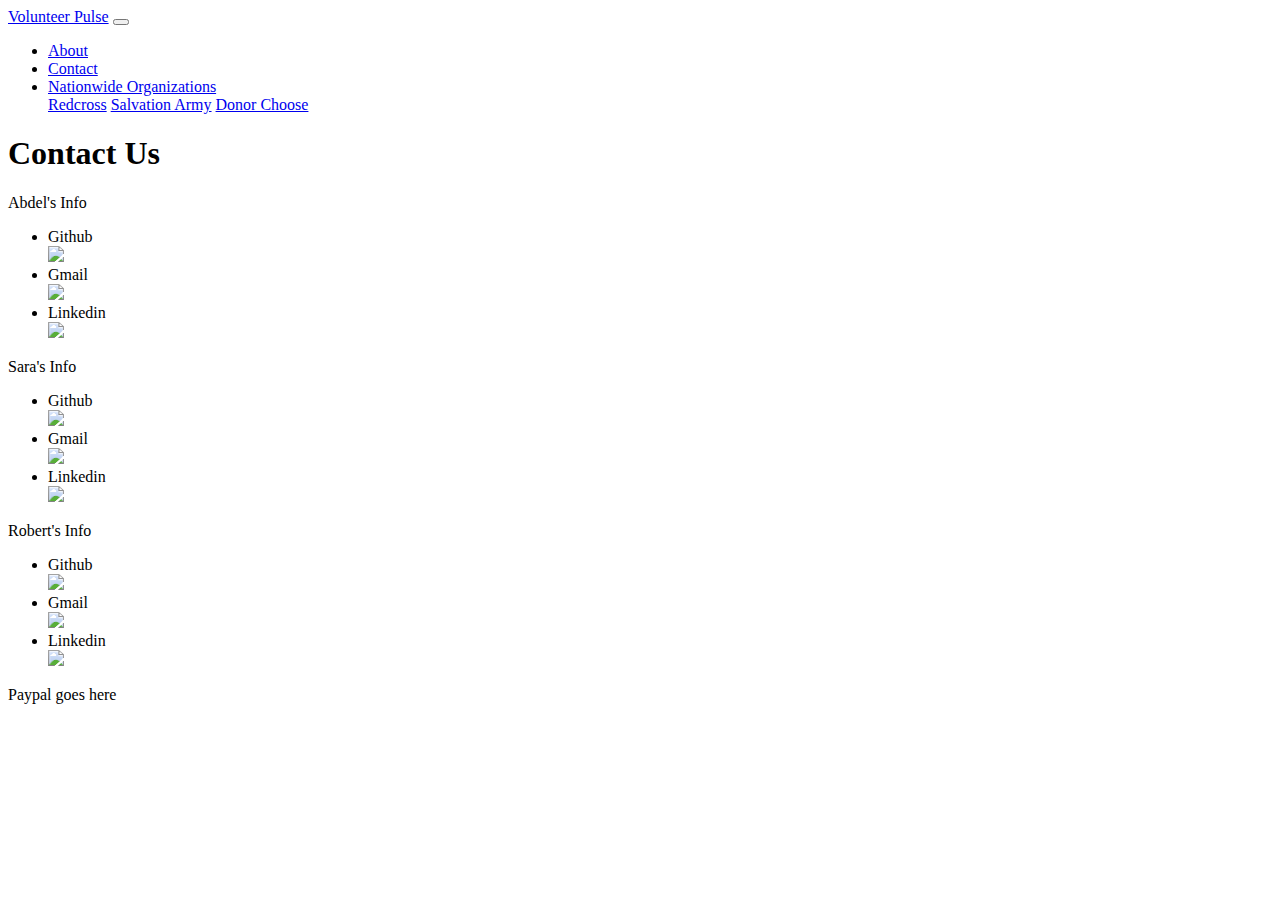
==== contact.html @ 3d4fb0af "css add" ====
<!DOCTYPE html>
<html>
<head>
	<title>Contact Page</title>
		<link rel="stylesheet" href="https://maxcdn.bootstrapcdn.com/bootstrap/4.0.0-beta/css/bootstrap.min.css" integrity="sha384-/Y6pD6FV/Vv2HJnA6t+vslU6fwYXjCFtcEpHbNJ0lyAFsXTsjBbfaDjzALeQsN6M" crossorigin="anonymous">
	<script src="https://code.jquery.com/jquery-3.2.1.slim.min.js" integrity="sha384-KJ3o2DKtIkvYIK3UENzmM7KCkRr/rE9/Qpg6aAZGJwFDMVNA/GpGFF93hXpG5KkN" crossorigin="anonymous"></script>
	<script src="https://cdnjs.cloudflare.com/ajax/libs/popper.js/1.11.0/umd/popper.min.js" integrity="sha384-b/U6ypiBEHpOf/4+1nzFpr53nxSS+GLCkfwBdFNTxtclqqenISfwAzpKaMNFNmj4" crossorigin="anonymous"></script>
	<script src="https://maxcdn.bootstrapcdn.com/bootstrap/4.0.0-beta/js/bootstrap.min.js" integrity="sha384-h0AbiXch4ZDo7tp9hKZ4TsHbi047NrKGLO3SEJAg45jXxnGIfYzk4Si90RDIqNm1" crossorigin="anonymous"></script>
    <link rel="stylesheet" type="text/css" href="design.css">

</head>
<body>
	<nav class="navbar navbar-expand-lg navbar-light bg-light">
  <a class="navbar-brand" href="index.html">Volunteer Pulse</a>
  <button class="navbar-toggler" type="button" data-toggle="collapse" data-target="#navbarNavDropdown" aria-controls="navbarNavDropdown" aria-expanded="false" aria-label="Toggle navigation">
    <span class="navbar-toggler-icon"></span>
  </button>
  <div class="collapse navbar-collapse" id="navbarNavDropdown">
    <ul class="navbar-nav">
      <li class="nav-item">
        <a class="nav-link" href="#">About</a>
      </li>
      <li class="nav-item">
        <a class="nav-link" href="contact.html">Contact</a>
      </li>
      <li class="nav-item dropdown">
        <a class="nav-link dropdown-toggle" href="http://example.com" id="navbarDropdownMenuLink" data-toggle="dropdown" aria-haspopup="true" aria-expanded="false">
          Nationwide Organizations
        </a>
        <div class="dropdown-menu" aria-labelledby="navbarDropdownMenuLink">
          <a class="dropdown-item" href="https://www.redcross.org/ns/apology/disaster_homepage.html" target="_blank">Redcross</a>
          <a class="dropdown-item" href="http://www.salvationarmyusa.org/" target="_blank">Salvation Army</a>
          <a class="dropdown-item" href="https://www.donorschoose.org/" target="_blank">Donor Choose</a>
        </div>
      </li>
    </ul>
  </div>
</nav>

	<h1> Contact Us </h1>
	<div class = "container">
		<div class = "row">
		

			<div class = "col-md-4" id = "person">
				<p>Abdel's Info</p>
        <ul>
            <li>Github </li><a href="https://github.com/Nomadtrader1971"  target="_blank"><img src = "github.svg" class = "social"> </a>
            <li> Gmail </li><img src = "gmail.svg" class = "social">
            <li> Linkedin </li><a href="https://www.linkedin.com/in/abdel-kader-ben-mohamed-phd-caia-1b6558145/"  target="_blank"><img src = "linkedin.svg" class = "social"> </a>
        </ul>
			</div>

			<div class = "col-md-4" id = "person">
				<p> Sara's Info</p>
        <ul>
            <li> Github </li><img src = "github.svg" class = "social">
            <li> Gmail </li><img src = "gmail.svg" class = "social">
            <li> Linkedin </li><img src = "linkedin.svg" class = "social">
        </ul>
			</div>

			<div class = "col-md-4" id = "person">
				<p> Robert's Info </p>
        <ul>
          <li>Github </li> <a href="https://github.com/rwa4791"  target="_blank"><img src = "github.svg" class = "social"> </a>            
            <li> Gmail </li><img src = "gmail.svg" class = "social">
            <li> Linkedin </li><a href="https://www.linkedin.com/in/robert-angus/"  target="_blank"><img src = "linkedin.svg" class = "social"> </a>
        </ul>
			</div>

		</div>
	</div>



<footer>
  <div class = "row">
  <div class = "col-md-12">
  <p> Paypal goes here </p>
</div>
</div>
</footer>


</body>
</html>
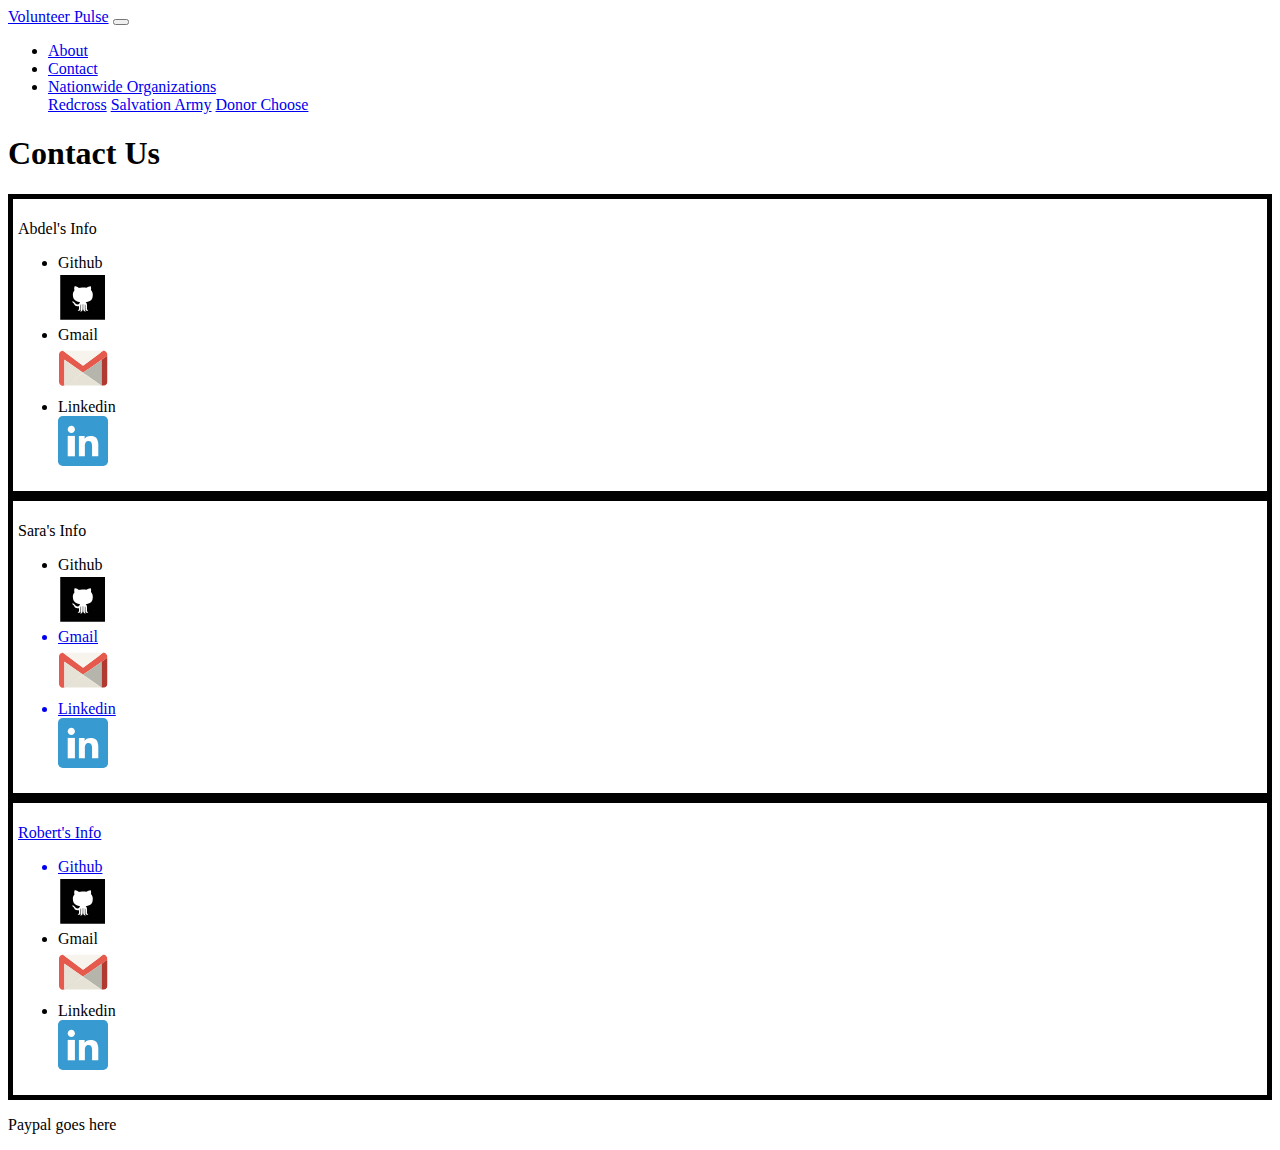
==== commit bd7bcf5c: "changes" ====
--- a/contact.html
+++ b/contact.html
@@ -6,7 +6,7 @@
 	<script src="https://code.jquery.com/jquery-3.2.1.slim.min.js" integrity="sha384-KJ3o2DKtIkvYIK3UENzmM7KCkRr/rE9/Qpg6aAZGJwFDMVNA/GpGFF93hXpG5KkN" crossorigin="anonymous"></script>
 	<script src="https://cdnjs.cloudflare.com/ajax/libs/popper.js/1.11.0/umd/popper.min.js" integrity="sha384-b/U6ypiBEHpOf/4+1nzFpr53nxSS+GLCkfwBdFNTxtclqqenISfwAzpKaMNFNmj4" crossorigin="anonymous"></script>
 	<script src="https://maxcdn.bootstrapcdn.com/bootstrap/4.0.0-beta/js/bootstrap.min.js" integrity="sha384-h0AbiXch4ZDo7tp9hKZ4TsHbi047NrKGLO3SEJAg45jXxnGIfYzk4Si90RDIqNm1" crossorigin="anonymous"></script>
-    <link rel="stylesheet" type="text/css" href="design.css">
+  <link rel="stylesheet" type="text/css" href="assets/css/design.css">
 
 </head>
 <body>
@@ -45,27 +45,27 @@
 			<div class = "col-md-4" id = "person">
 				<p>Abdel's Info</p>
         <ul>
-            <li>Github </li><a href="https://github.com/Nomadtrader1971"  target="_blank"><img src = "github.svg" class = "social"> </a>
-            <li> Gmail </li><img src = "gmail.svg" class = "social">
-            <li> Linkedin </li><a href="https://www.linkedin.com/in/abdel-kader-ben-mohamed-phd-caia-1b6558145/"  target="_blank"><img src = "linkedin.svg" class = "social"> </a>
+            <li>Github </li><a href="https://github.com/Nomadtrader1971"  target="_blank"><img src = "assets/css/github.svg" class = "social"> </a>
+            <li> Gmail </li><img src = "assets/css/gmail.svg" class = "social">
+            <li> Linkedin </li><a href="https://www.linkedin.com/in/abdel-kader-ben-mohamed-phd-caia-1b6558145/"  target="_blank"><img src = "assets/css/linkedin.svg" class = "social"> </a>
         </ul>
 			</div>
 
 			<div class = "col-md-4" id = "person">
 				<p> Sara's Info</p>
         <ul>
-            <li> Github </li><img src = "github.svg" class = "social">
-            <li> Gmail </li><img src = "gmail.svg" class = "social">
-            <li> Linkedin </li><img src = "linkedin.svg" class = "social">
+            <li> Github </li><a href="https://github.com/SJaved0327"  target="_blank"><img src = "assets/css/github.svg" class = "social">
+            <li> Gmail </li><a href="https://github.com/Nomadtrader1971"  target="_blank"><img src = "assets/css/gmail.svg" class = "social">
+            <li> Linkedin </li><a href="https://www.linkedin.com/in/sarajaved/"  target="_blank"><img src = "assets/css/linkedin.svg" class = "social">
         </ul>
 			</div>
 
 			<div class = "col-md-4" id = "person">
 				<p> Robert's Info </p>
         <ul>
-          <li>Github </li> <a href="https://github.com/rwa4791"  target="_blank"><img src = "github.svg" class = "social"> </a>            
-            <li> Gmail </li><img src = "gmail.svg" class = "social">
-            <li> Linkedin </li><a href="https://www.linkedin.com/in/robert-angus/"  target="_blank"><img src = "linkedin.svg" class = "social"> </a>
+          <li>Github </li> <a href="https://github.com/rwa4791"  target="_blank"><img src = "assets/css/github.svg" class = "social"> </a>            
+            <li> Gmail </li><img src = "assets/css/gmail.svg" class = "social">
+            <li> Linkedin </li><a href="https://www.linkedin.com/in/robert-angus/"  target="_blank"><img src = "assets/css/linkedin.svg" class = "social"> </a>
         </ul>
 			</div>
 
--- a/assets/css/design.css
+++ b/assets/css/design.css
@@ -0,0 +1,16 @@
+#media {
+	border-width:10px;
+	border-style: solid;
+}
+
+#person{
+	border-width:5px;
+	border-style: solid;
+	padding: 5px;
+}
+.social{
+	height:50px;
+	width:50px;
+}
+body{
+}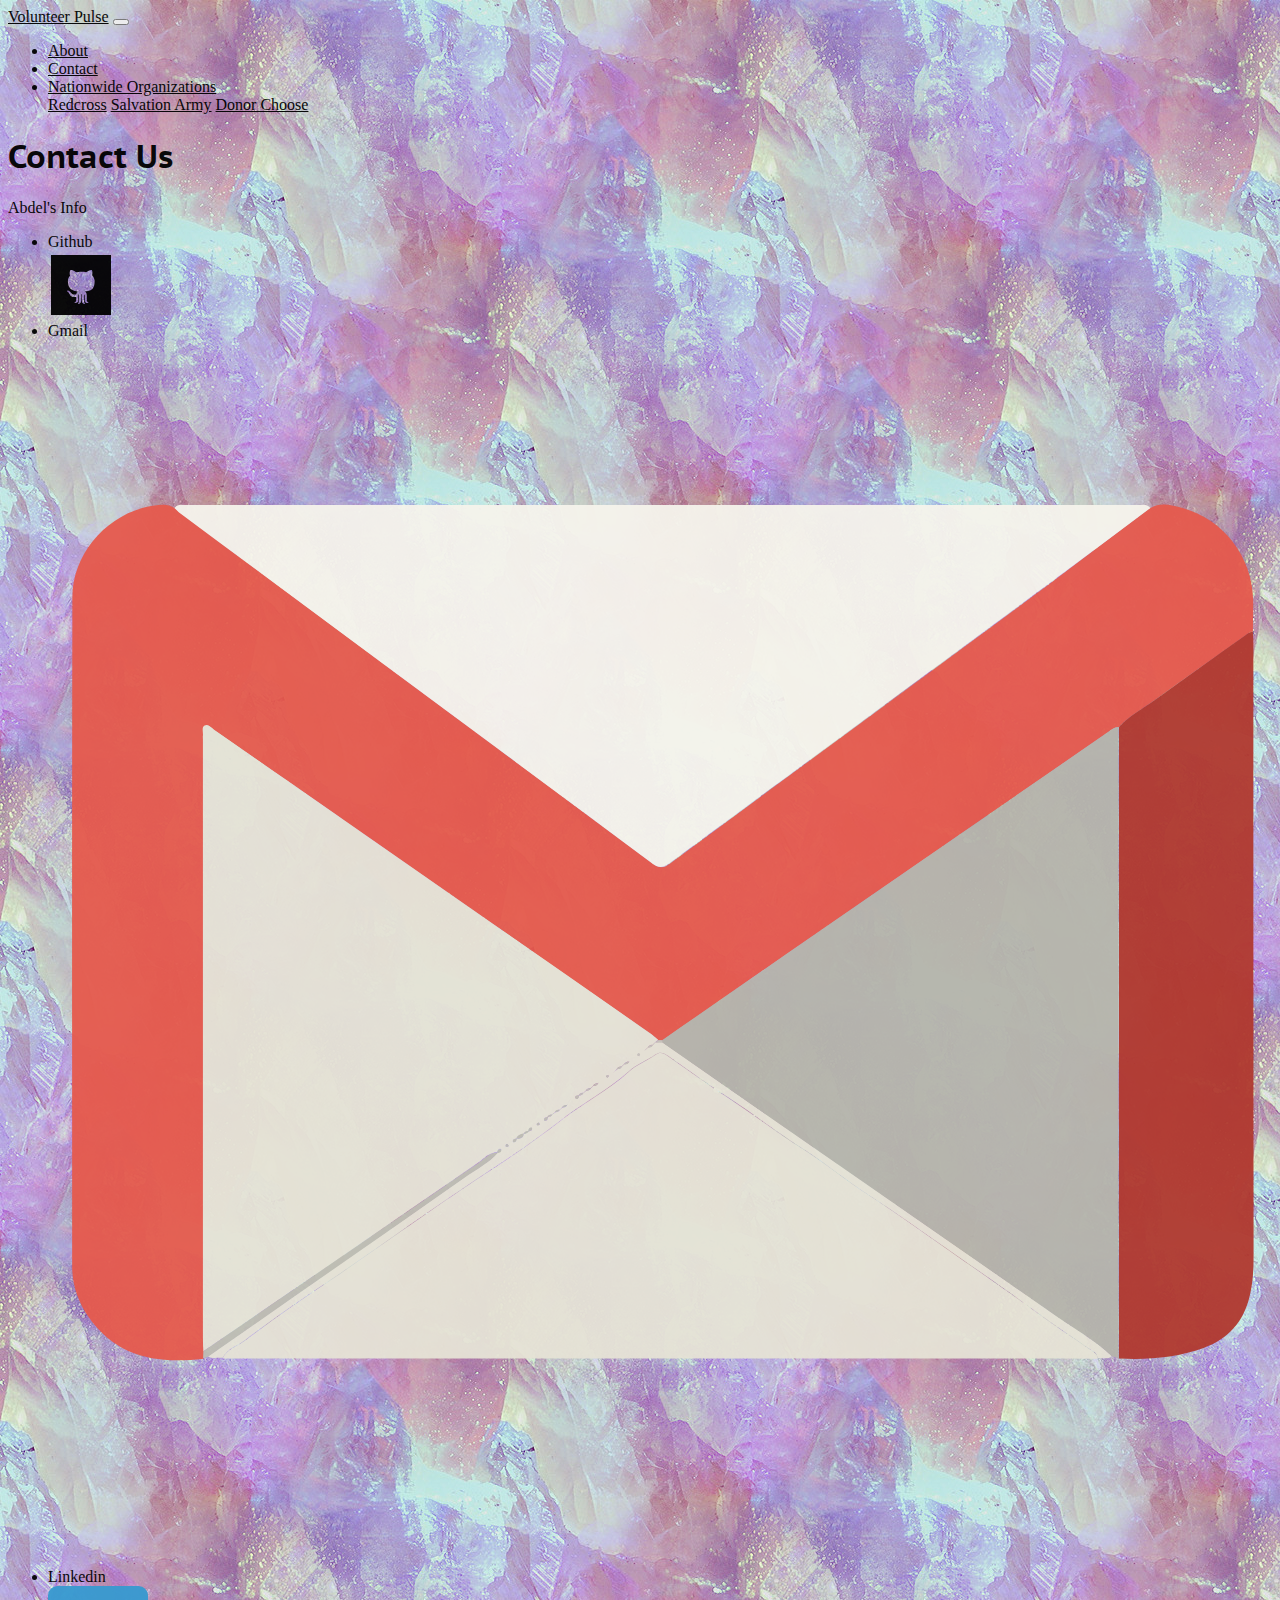
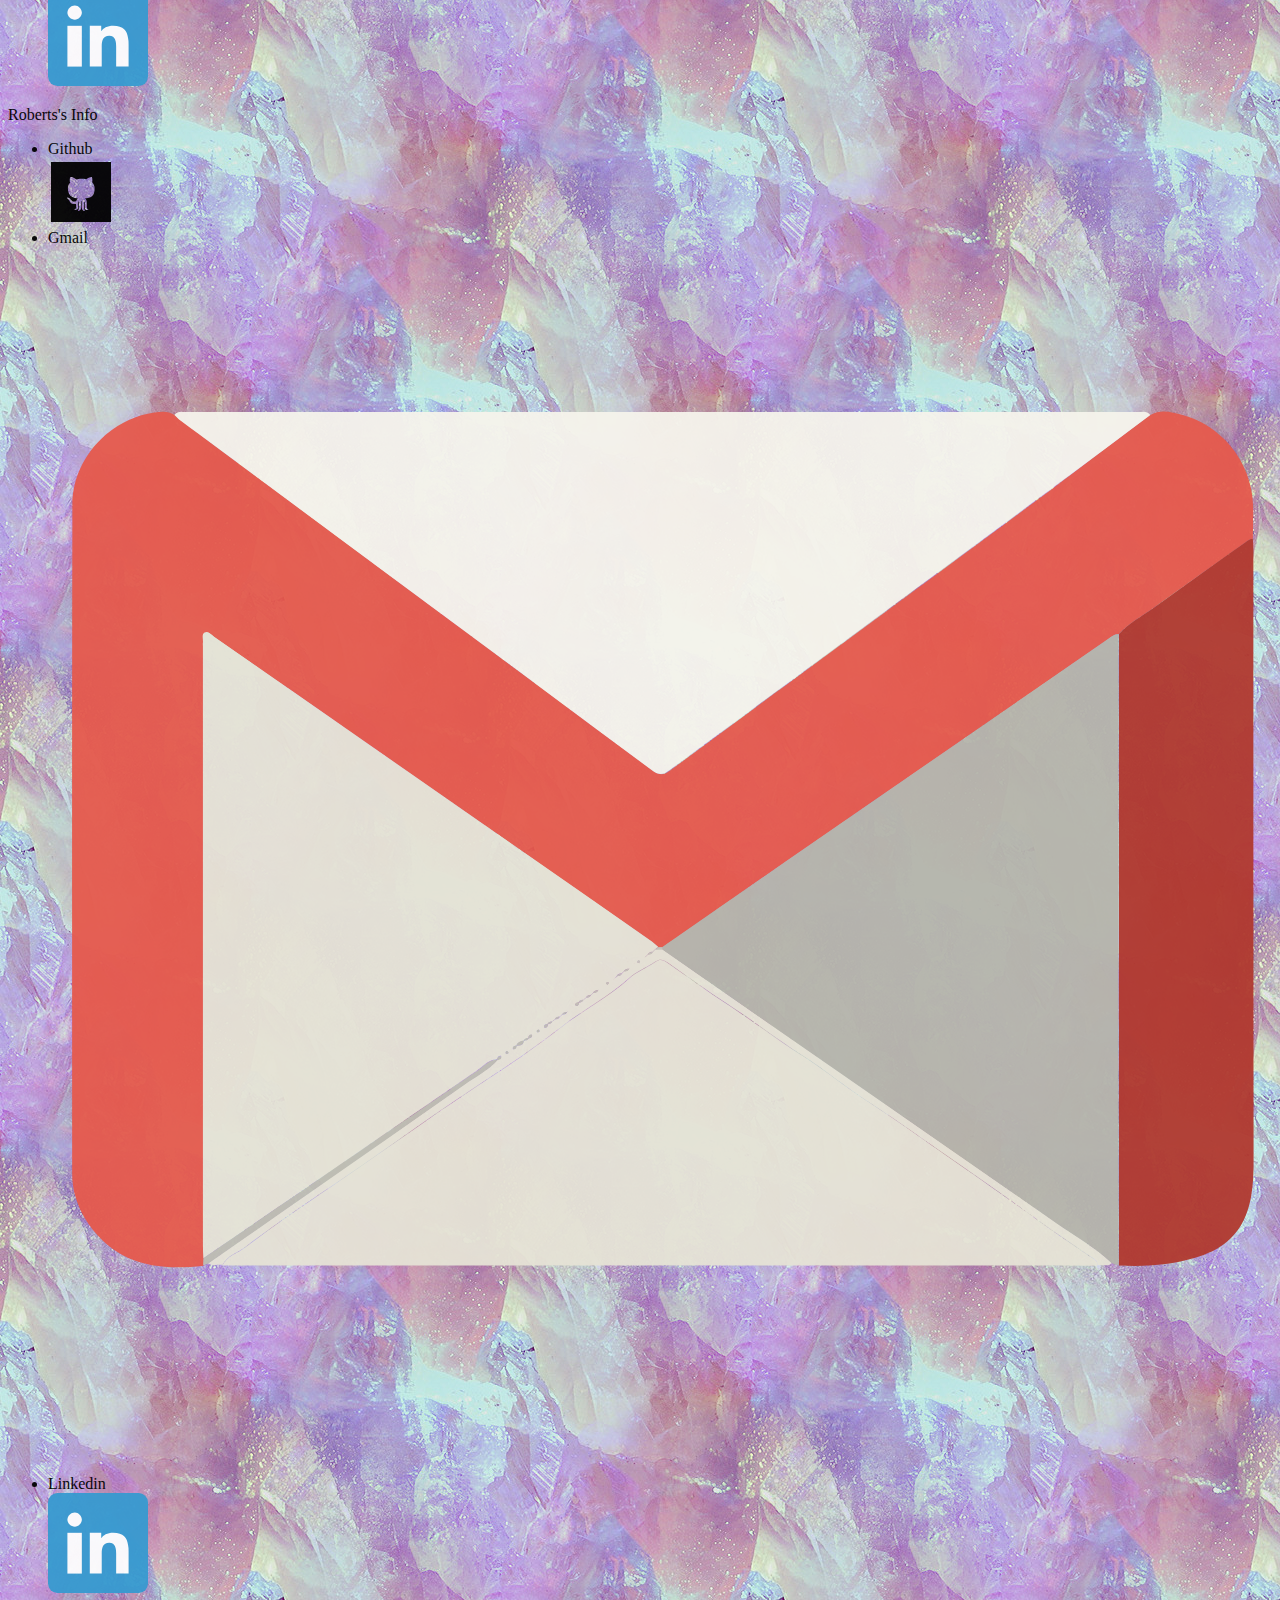
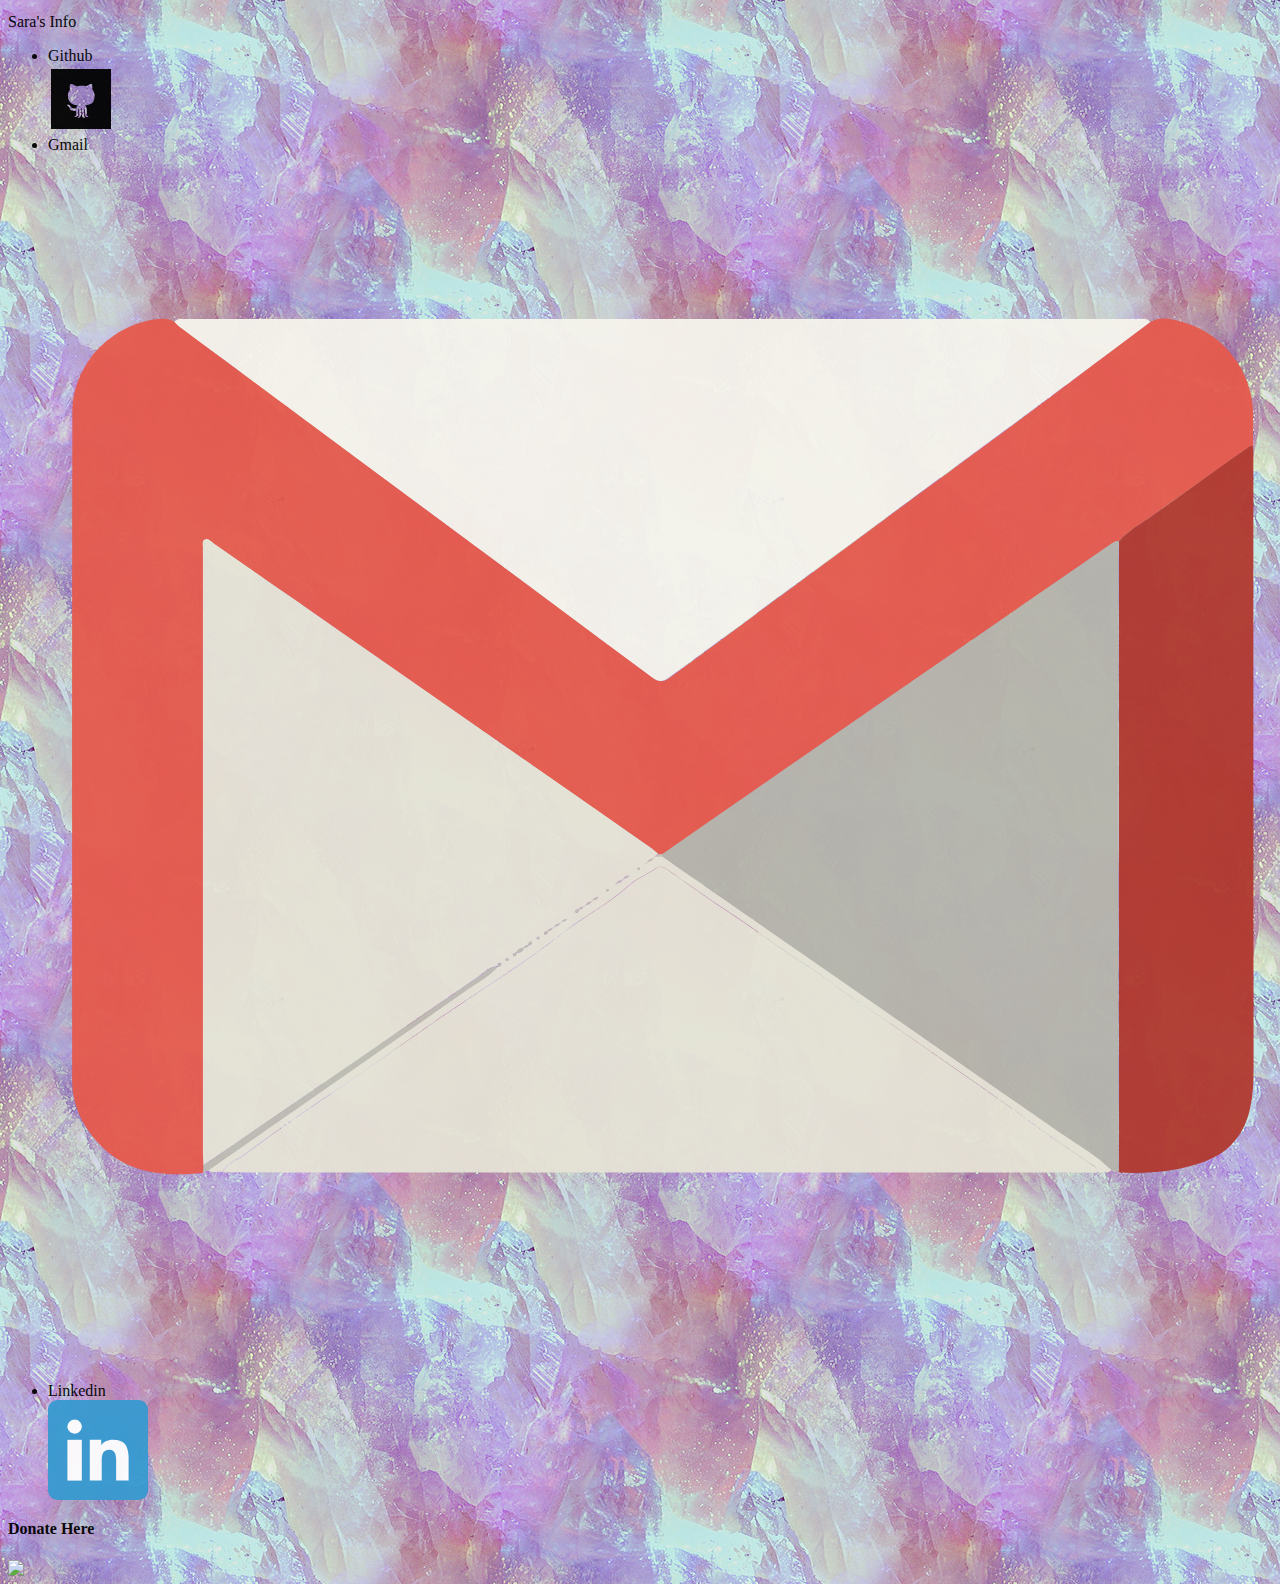
==== commit 8a102c01: "put logo in nav bar. removed extra div. adjusted index layout" ====
--- a/contact.html
+++ b/contact.html
@@ -1,14 +1,33 @@
 <!DOCTYPE html>
 <html>
 <head>
-	<title>Contact Page</title>
-		<link rel="stylesheet" href="https://maxcdn.bootstrapcdn.com/bootstrap/4.0.0-beta/css/bootstrap.min.css" integrity="sha384-/Y6pD6FV/Vv2HJnA6t+vslU6fwYXjCFtcEpHbNJ0lyAFsXTsjBbfaDjzALeQsN6M" crossorigin="anonymous">
-	<script src="https://code.jquery.com/jquery-3.2.1.slim.min.js" integrity="sha384-KJ3o2DKtIkvYIK3UENzmM7KCkRr/rE9/Qpg6aAZGJwFDMVNA/GpGFF93hXpG5KkN" crossorigin="anonymous"></script>
-	<script src="https://cdnjs.cloudflare.com/ajax/libs/popper.js/1.11.0/umd/popper.min.js" integrity="sha384-b/U6ypiBEHpOf/4+1nzFpr53nxSS+GLCkfwBdFNTxtclqqenISfwAzpKaMNFNmj4" crossorigin="anonymous"></script>
-	<script src="https://maxcdn.bootstrapcdn.com/bootstrap/4.0.0-beta/js/bootstrap.min.js" integrity="sha384-h0AbiXch4ZDo7tp9hKZ4TsHbi047NrKGLO3SEJAg45jXxnGIfYzk4Si90RDIqNm1" crossorigin="anonymous"></script>
+  <title> Volunteer Pulse Home Page </title>
+
+  <!-- BOOTSTRAP -->
+  <link rel="stylesheet" href="https://maxcdn.bootstrapcdn.com/bootstrap/4.0.0-beta/css/bootstrap.min.css" integrity="sha384-/Y6pD6FV/Vv2HJnA6t+vslU6fwYXjCFtcEpHbNJ0lyAFsXTsjBbfaDjzALeQsN6M" crossorigin="anonymous">
+
+  <!-- GOOGLE FONTS -->
+  <link href="https://fonts.googleapis.com/css?family=Exo:900|PT+Sans+Caption|Philosopher:400,700" rel="stylesheet">
+
+
+  <!-- CSS FILE -->
   <link rel="stylesheet" type="text/css" href="assets/css/design.css">
 
-</head>
+  <!-- JQUERY -->
+  <script
+  src="https://code.jquery.com/jquery-3.2.1.js"
+  integrity="sha256-DZAnKJ/6XZ9si04Hgrsxu/8s717jcIzLy3oi35EouyE="
+  crossorigin="anonymous"></script>
+
+  <!-- MOMENT JS -->
+  <script src="https://cdn.jsdelivr.net/momentjs/2.12.0/moment.min.js"></script>
+
+  <!-- FIREBASE -->
+  <script src="https://cdnjs.cloudflare.com/ajax/libs/popper.js/1.11.0/umd/popper.min.js" integrity="sha384-b/U6ypiBEHpOf/4+1nzFpr53nxSS+GLCkfwBdFNTxtclqqenISfwAzpKaMNFNmj4" crossorigin="anonymous"></script>
+  <script src="https://www.gstatic.com/firebasejs/4.5.0/firebase.js"></script>
+
+
+</head> 
 <body>
 	<nav class="navbar navbar-expand-lg navbar-light bg-light">
   <a class="navbar-brand" href="index.html">Volunteer Pulse</a>
@@ -18,15 +37,15 @@
   <div class="collapse navbar-collapse" id="navbarNavDropdown">
     <ul class="navbar-nav">
       <li class="nav-item">
-        <a class="nav-link" href="#">About</a>
+          <a class="nav-link" href="about.html">About</a>
       </li>
       <li class="nav-item">
         <a class="nav-link" href="contact.html">Contact</a>
       </li>
       <li class="nav-item dropdown">
-        <a class="nav-link dropdown-toggle" href="http://example.com" id="navbarDropdownMenuLink" data-toggle="dropdown" aria-haspopup="true" aria-expanded="false">
-          Nationwide Organizations
-        </a>
+                 <a class="nav-link dropdown-toggle" href="http://example.com" id="navbarDropdownMenuLink" data-toggle="dropdown" aria-haspopup="true" aria-expanded="false">
+            Nationwide Organizations
+          </a>
         <div class="dropdown-menu" aria-labelledby="navbarDropdownMenuLink">
           <a class="dropdown-item" href="https://www.redcross.org/ns/apology/disaster_homepage.html" target="_blank">Redcross</a>
           <a class="dropdown-item" href="http://www.salvationarmyusa.org/" target="_blank">Salvation Army</a>
@@ -42,45 +61,68 @@
 		<div class = "row">
 		
 
-			<div class = "col-md-4" id = "person">
+			<div class = "col-md-3" id = "person">
 				<p>Abdel's Info</p>
         <ul>
-            <li>Github </li><a href="https://github.com/Nomadtrader1971"  target="_blank"><img src = "assets/css/github.svg" class = "social"> </a>
+            <li>Github </li><a href="https://github.com/Nomadtrader1971"  target="_blank"><img src = "assets/css/github.svg" class = "social"></a>
             <li> Gmail </li><img src = "assets/css/gmail.svg" class = "social">
-            <li> Linkedin </li><a href="https://www.linkedin.com/in/abdel-kader-ben-mohamed-phd-caia-1b6558145/"  target="_blank"><img src = "assets/css/linkedin.svg" class = "social"> </a>
+            <li> Linkedin </li><a href="https://www.linkedin.com/in/abdel-kader-ben-mohamed-phd-caia-1b6558145/"  target="_blank"><img src = "assets/css/linkedin.svg" class = "social"></a>
         </ul>
 			</div>
 
-			<div class = "col-md-4" id = "person">
-				<p> Sara's Info</p>
+      <div class = col-sm-1>
+      </div>
+
+
+			<div class = "col-md-3" id = "person">
+				<p> Roberts's Info</p>
         <ul>
-            <li> Github </li><a href="https://github.com/SJaved0327"  target="_blank"><img src = "assets/css/github.svg" class = "social">
-            <li> Gmail </li><a href="https://github.com/Nomadtrader1971"  target="_blank"><img src = "assets/css/gmail.svg" class = "social">
-            <li> Linkedin </li><a href="https://www.linkedin.com/in/sarajaved/"  target="_blank"><img src = "assets/css/linkedin.svg" class = "social">
+            <li> Github </li><a href="https://github.com/rwa4791"  target="_blank"><img src = "assets/css/github.svg" class = "social"></a>
+            <li> Gmail </li><a href="https://github.com/Nomadtrader1971"  target="_blank"><img src = "assets/css/gmail.svg" class = "social"></a>
+            <li> Linkedin </li><a href="https://www.linkedin.com/in/robert-angus/"  target="_blank"><img src = "assets/css/linkedin.svg" class = "social"></a>
         </ul>
 			</div>
 
-			<div class = "col-md-4" id = "person">
-				<p> Robert's Info </p>
+        <div class = col-sm-1>
+      </div>
+
+
+	   <div class = "col-md-3" id = "person">
+        <p> Sara's Info</p>
         <ul>
-          <li>Github </li> <a href="https://github.com/rwa4791"  target="_blank"><img src = "assets/css/github.svg" class = "social"> </a>            
-            <li> Gmail </li><img src = "assets/css/gmail.svg" class = "social">
-            <li> Linkedin </li><a href="https://www.linkedin.com/in/robert-angus/"  target="_blank"><img src = "assets/css/linkedin.svg" class = "social"> </a>
+            <li> Github </li><a href="https://github.com/SJaved0327"  target="_blank"><img src = "assets/css/github.svg" class = "social"></a>
+            <li> Gmail </li><a href="https://github.com/Nomadtrader1971"  target="_blank"><img src = "assets/css/gmail.svg" class = "social"></a>
+            <li> Linkedin </li><a href="https://www.linkedin.com/insarajaved/"  target="_blank"><img src = "assets/css/linkedin.svg" class = "social"></a>
         </ul>
-			</div>
+      </div>
 
 		</div>
 	</div>
 
+ <div class="row"> <!-- ROW 3 -->
+    <div class="col-lg-12"> <!-- COL 12 -->
+    </div>
+  </div>
+   <div class="row"> <!-- ROW 3 -->
+    <div class="col-lg-12"> <!-- COL 12 -->
+      
+    </div>
+  </div>
+   <div class="row"> <!-- ROW 3 -->
+    <div class="col-lg-12"> <!-- COL 12 -->
+    </div>
+  </div>
 
 
-<footer>
-  <div class = "row">
-  <div class = "col-md-12">
-  <p> Paypal goes here </p>
-</div>
-</div>
-</footer>
+
+  <div class="row" id ="last"> <!-- ROW 3 -->
+    <div class="col-lg-12"> <!-- COL 12 -->
+      <footer>
+        <p class="text-center"><strong> Donate Here </strong></p> <a href="https://www.paypal.com"  target="_blank"><img src = "assets/css/paypal.svg" id = "paypal" align="middle"></a>
+      </footer>
+    </div>
+  </div>
+
 
 
 </body>
--- a/assets/css/design.css
+++ b/assets/css/design.css
@@ -1,16 +1,82 @@
-#media {
-	border-width:10px;
-	border-style: solid;
+.card{
+	margin-top: 25px;
+	padding: 10px;
 }
 
-#person{
-	border-width:5px;
-	border-style: solid;
-	padding: 5px;
+.card-header{
+	color: white;
+	font-weight: 500;
 }
-.social{
-	height:50px;
-	width:50px;
+
+.searchBadge{
+	padding-left: 5px;
+	padding-right: 5px;
 }
+
+#news {
+	height: 200px;
+}
+
+#events{
+	height: 475px;
+}
+
+#places{
+	height: 250px;
+}
+
+#recentSearches{
+	height: 155px;
+}
+
+
+#footerNav{
+	height: 65px;
+	margin-top: 25px;
+}
+
+
+#run-search, .badge{
+	width: 200px;
+}
+
 body{
-}+	background-image: URL("../images/abstractPASTEL.jpg");
+	opacity: 0.95;
+}
+
+
+h1{
+	font-family: 'PT Sans Caption', sans-serif;
+	color: black;
+	opacity: 1.0;
+}
+
+#paypal{
+	width: 80px;
+}
+
+.footerCenter{
+	position:relative;
+	left: 500px;
+}
+
+.navbar-brand, label{
+	font-weight: 500;
+}
+
+h4{
+	text-decoration: underline;
+}
+
+a{
+	color: black;
+}
+a:hover{
+	color: #B388EB;
+}
+
+.opportunities, .sources, .searches {
+            overflow-y: scroll;
+}
+
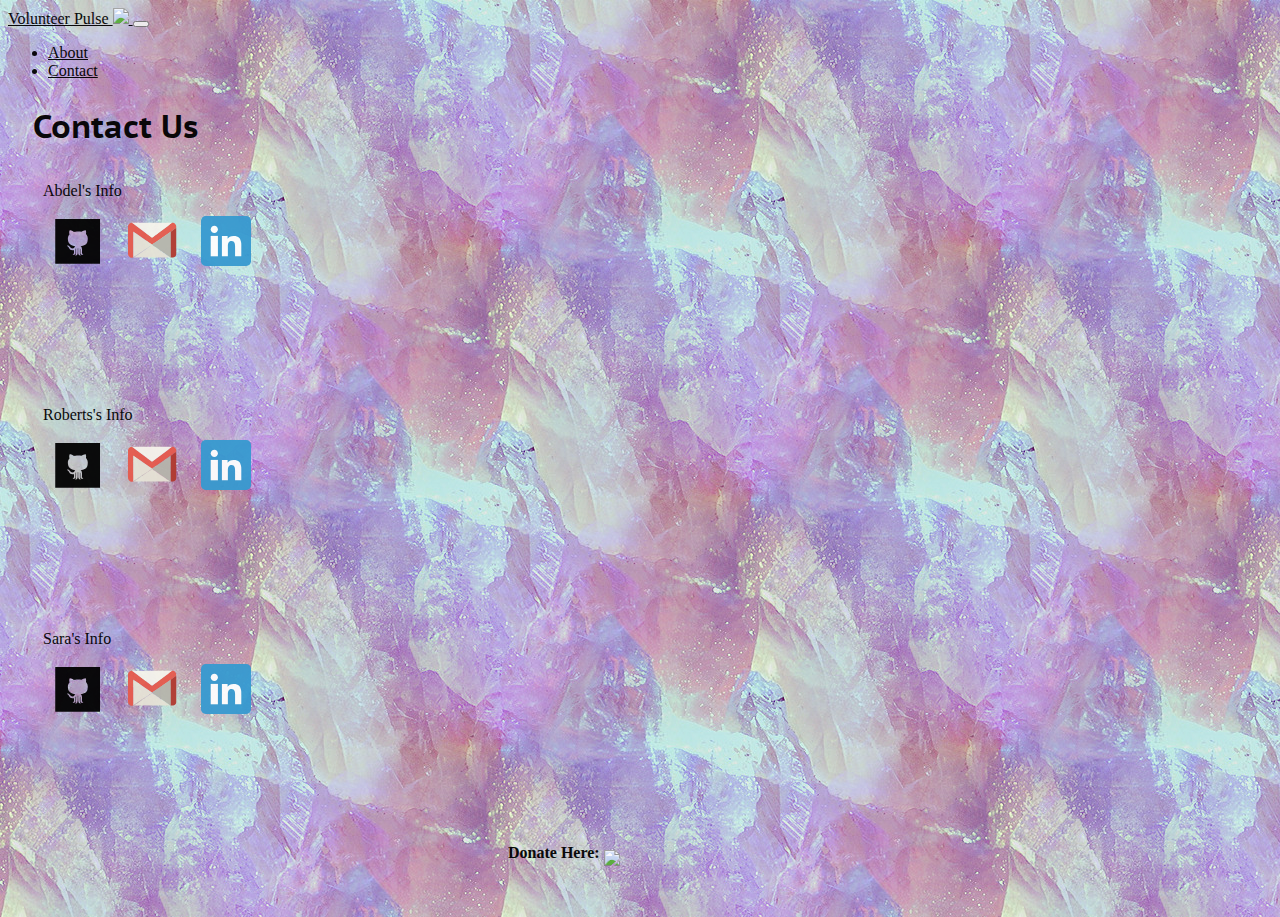
==== commit 56ea1fdf: "all html pages are formatted. adjusted the css for individual elements. cleaned up contact page html" ====
--- a/contact.html
+++ b/contact.html
@@ -27,103 +27,128 @@
   <script src="https://www.gstatic.com/firebasejs/4.5.0/firebase.js"></script>
 
 
-</head> 
+</head>
 <body>
-	<nav class="navbar navbar-expand-lg navbar-light bg-light">
-  <a class="navbar-brand" href="index.html">Volunteer Pulse</a>
-  <button class="navbar-toggler" type="button" data-toggle="collapse" data-target="#navbarNavDropdown" aria-controls="navbarNavDropdown" aria-expanded="false" aria-label="Toggle navigation">
+	<!-- NAV BAR -->
+  <nav class="navbar navbar-expand-lg navbar-light bg-light">
+
+    <a class="navbar-brand" href="index.html">Volunteer Pulse  <img src = "heart.png" width="50px"> </a>
+
+    <button class="navbar-toggler" type="button" data-toggle="collapse" data-target="#navbarNavDropdown" aria-controls="navbarNavDropdown" aria-expanded="false" aria-label="Toggle navigation">
     <span class="navbar-toggler-icon"></span>
-  </button>
-  <div class="collapse navbar-collapse" id="navbarNavDropdown">
-    <ul class="navbar-nav">
-      <li class="nav-item">
+    </button>
+
+    <div class="collapse navbar-collapse" id="navbarNavDropdown">
+      <ul class="navbar-nav">
+        <li class="nav-item">
           <a class="nav-link" href="about.html">About</a>
-      </li>
-      <li class="nav-item">
-        <a class="nav-link" href="contact.html">Contact</a>
-      </li>
-      <li class="nav-item dropdown">
-                 <a class="nav-link dropdown-toggle" href="http://example.com" id="navbarDropdownMenuLink" data-toggle="dropdown" aria-haspopup="true" aria-expanded="false">
-            Nationwide Organizations
-          </a>
+        </li>
+        <li class="nav-item">
+          <a class="nav-link" href="contact.html">Contact</a>
+        </li>
+      <!--
+        <li class="nav-item dropdown">
+           <a class="nav-link dropdown-toggle" href="http://example.com" id="navbarDropdownMenuLink" data-toggle="dropdown" aria-haspopup="true" aria-expanded="false">
+          Nationwide Organizations
+        </a>
         <div class="dropdown-menu" aria-labelledby="navbarDropdownMenuLink">
           <a class="dropdown-item" href="https://www.redcross.org/ns/apology/disaster_homepage.html" target="_blank">Redcross</a>
           <a class="dropdown-item" href="http://www.salvationarmyusa.org/" target="_blank">Salvation Army</a>
           <a class="dropdown-item" href="https://www.donorschoose.org/" target="_blank">Donor Choose</a>
         </div>
-      </li>
-    </ul>
-  </div>
-</nav>
+        </li>
+      -->
+      </ul>
+    </div>
 
-	<h1> Contact Us </h1>
-	<div class = "container">
+  </nav>
+
+	<div class = "container" id="contactDiv">
+
 		<div class = "row">
+        <div class="col-sm-1">
+        </div>
+
+        <div class = "col-sm-10">
+          <h1 class="display-3"> Contact Us </h1>
+        </div>
+
+        <div class="col-sm-1">
+        </div>
+    </div>
+
+    <div class="row">
 		
-
-			<div class = "col-md-3" id = "person">
-				<p>Abdel's Info</p>
-        <ul>
-            <li>Github </li><a href="https://github.com/Nomadtrader1971"  target="_blank"><img src = "assets/css/github.svg" class = "social"></a>
-            <li> Gmail </li><img src = "assets/css/gmail.svg" class = "social">
-            <li> Linkedin </li><a href="https://www.linkedin.com/in/abdel-kader-ben-mohamed-phd-caia-1b6558145/"  target="_blank"><img src = "assets/css/linkedin.svg" class = "social"></a>
-        </ul>
-			</div>
-
-      <div class = col-sm-1>
+      <div class="col-sm-1">
       </div>
 
+			<div class = "col-sm-10">
+        <div class = "row">
+            
+            <div class = "col-sm-4">
+              <div class="card text-center contactCard">
+                <div class="card-header">
+                  <h8 class="contactHeader"> Abdel's Info</h8>
+                </div>
+                <div class="card-body">
+                  <p>
+                    <a href="https://github.com/Nomadtrader1971"  target="_blank"><img src = "assets/css/github.svg" class = "social"></a>
+                    <a href="akbm0101@gmail.com"  target="_blank"><img src = "assets/css/gmail.svg" class = "social"></a>
+                    <a href="https://www.linkedin.com/in/abdel-kader-ben-mohamed-phd-caia-1b6558145/"  target="_blank"><img src = "assets/css/linkedin.svg" class = "social"></a>
+                  </p>
+              </div>
+            </div>
+          </div>
 
-			<div class = "col-md-3" id = "person">
-				<p> Roberts's Info</p>
-        <ul>
-            <li> Github </li><a href="https://github.com/rwa4791"  target="_blank"><img src = "assets/css/github.svg" class = "social"></a>
-            <li> Gmail </li><a href="https://github.com/Nomadtrader1971"  target="_blank"><img src = "assets/css/gmail.svg" class = "social"></a>
-            <li> Linkedin </li><a href="https://www.linkedin.com/in/robert-angus/"  target="_blank"><img src = "assets/css/linkedin.svg" class = "social"></a>
-        </ul>
-			</div>
+            <div class = "col-sm-4">
+              <div class="card text-center contactCard">
+        				<div class="card-header">
+                  <h8 class="contactHeader"> Roberts's Info</h8>
+                </div>
+                <div class="card-body">
+                  <p>
+                    <a href="https://github.com/rwa4791"  target="_blank"><img src = "assets/css/github.svg" class = "social"></a>
+                    <a href="rwa4791@gmail.com"  target="_blank"><img src = "assets/css/gmail.svg" class = "social"></a>
+                    <a href="https://www.linkedin.com/in/robert-angus/"  target="_blank"><img src = "assets/css/linkedin.svg" class = "social"></a>
+                  </p>
+                </div>
+        			</div>
+            </div>
 
-        <div class = col-sm-1>
+            <div class = "col-sm-4">
+              <div class="card text-center contactCard">
+                <div class="card-header">
+                  <h8 class="contactHeader"> Sara's Info</h8>
+                </div>
+                <div class="card-body">
+                  <p>
+                    <a href="https://github.com/SJaved0327"  target="_blank"><img src = "assets/css/github.svg" class = "social"></a>
+                    <a href="sara.joann.javed@gmail.com"  target="_blank"><img src = "assets/css/gmail.svg" class = "social"></a>
+                    <a href="https://www.linkedin.com/in/sarajaved/"  target="_blank"><img src = "assets/css/linkedin.svg" class = "social"></a>
+                  </p>
+                </div>
+              </div>
+            </div>
+
+        </div>
       </div>
 
-
-	   <div class = "col-md-3" id = "person">
-        <p> Sara's Info</p>
-        <ul>
-            <li> Github </li><a href="https://github.com/SJaved0327"  target="_blank"><img src = "assets/css/github.svg" class = "social"></a>
-            <li> Gmail </li><a href="https://github.com/Nomadtrader1971"  target="_blank"><img src = "assets/css/gmail.svg" class = "social"></a>
-            <li> Linkedin </li><a href="https://www.linkedin.com/insarajaved/"  target="_blank"><img src = "assets/css/linkedin.svg" class = "social"></a>
-        </ul>
+      <div class="col-sm-1">
       </div>
 
 		</div>
 	</div>
 
- <div class="row"> <!-- ROW 3 -->
-    <div class="col-lg-12"> <!-- COL 12 -->
-    </div>
-  </div>
-   <div class="row"> <!-- ROW 3 -->
-    <div class="col-lg-12"> <!-- COL 12 -->
-      
-    </div>
-  </div>
-   <div class="row"> <!-- ROW 3 -->
-    <div class="col-lg-12"> <!-- COL 12 -->
-    </div>
-  </div>
 
+<!-- FOOTER -->
 
+  <nav id="footerNav" class="navbar navbar-expand-lg navbar-light bg-light">
+    <h7 class="footerCenter text-muted"><strong>Donate Here: </strong><a href="https://www.paypal.com"  target="_blank"><img src = "assets/css/paypal.svg" id = "paypal" align="middle"></a></h7>
+  </p>
+  
 
-  <div class="row" id ="last"> <!-- ROW 3 -->
-    <div class="col-lg-12"> <!-- COL 12 -->
-      <footer>
-        <p class="text-center"><strong> Donate Here </strong></p> <a href="https://www.paypal.com"  target="_blank"><img src = "assets/css/paypal.svg" id = "paypal" align="middle"></a>
-      </footer>
-    </div>
-  </div>
-
-
+<!-- javascript.js -->
+<script type="text/javascript" src="assets/javascript/indexJavascript.js"></script>
 
 </body>
 </html>--- a/assets/css/design.css
+++ b/assets/css/design.css
@@ -9,24 +9,35 @@
 }
 
 .searchBadge{
-	padding-left: 5px;
-	padding-right: 5px;
+	padding-right: 10px;
 }
 
 #news {
-	height: 200px;
+	height: 330px;
 }
 
 #events{
-	height: 475px;
+	height: 500px;
 }
 
-#places{
-	height: 250px;
+#formDiv{
+	height: 375px;
+	padding-left: 10px;
+	padding-right: 10px;
+	padding-bottom: 10px;
+}
+
+#heartPic{
+	opacity: 0.6;
+}
+
+.submit-button{
+	height: 35px;
 }
 
 #recentSearches{
-	height: 155px;
+	height: 200px;
+	width: 250px;
 }
 
 
@@ -38,6 +49,11 @@
 
 #run-search, .badge{
 	width: 200px;
+}
+
+#run-search{
+	position: relative;
+	bottom: 10px;
 }
 
 body{
@@ -70,13 +86,32 @@
 }
 
 a{
-	color: black;
+	color:black;
 }
 a:hover{
-	color: #B388EB;
+	color:#B388EB;
 }
 
 .opportunities, .sources, .searches {
             overflow-y: scroll;
 }
 
+#aboutDiv, #contactDiv{
+	margin: 25px;
+}
+
+.contactHeader{
+	color:black;
+}
+.contactHeader:hover{
+	color:#B388EB;
+}
+.contactCard{
+	margin-bottom:100px;
+}
+
+.social{
+	width: 50px;
+	margin-left: 10px;
+	margin-right: 10px;
+}
